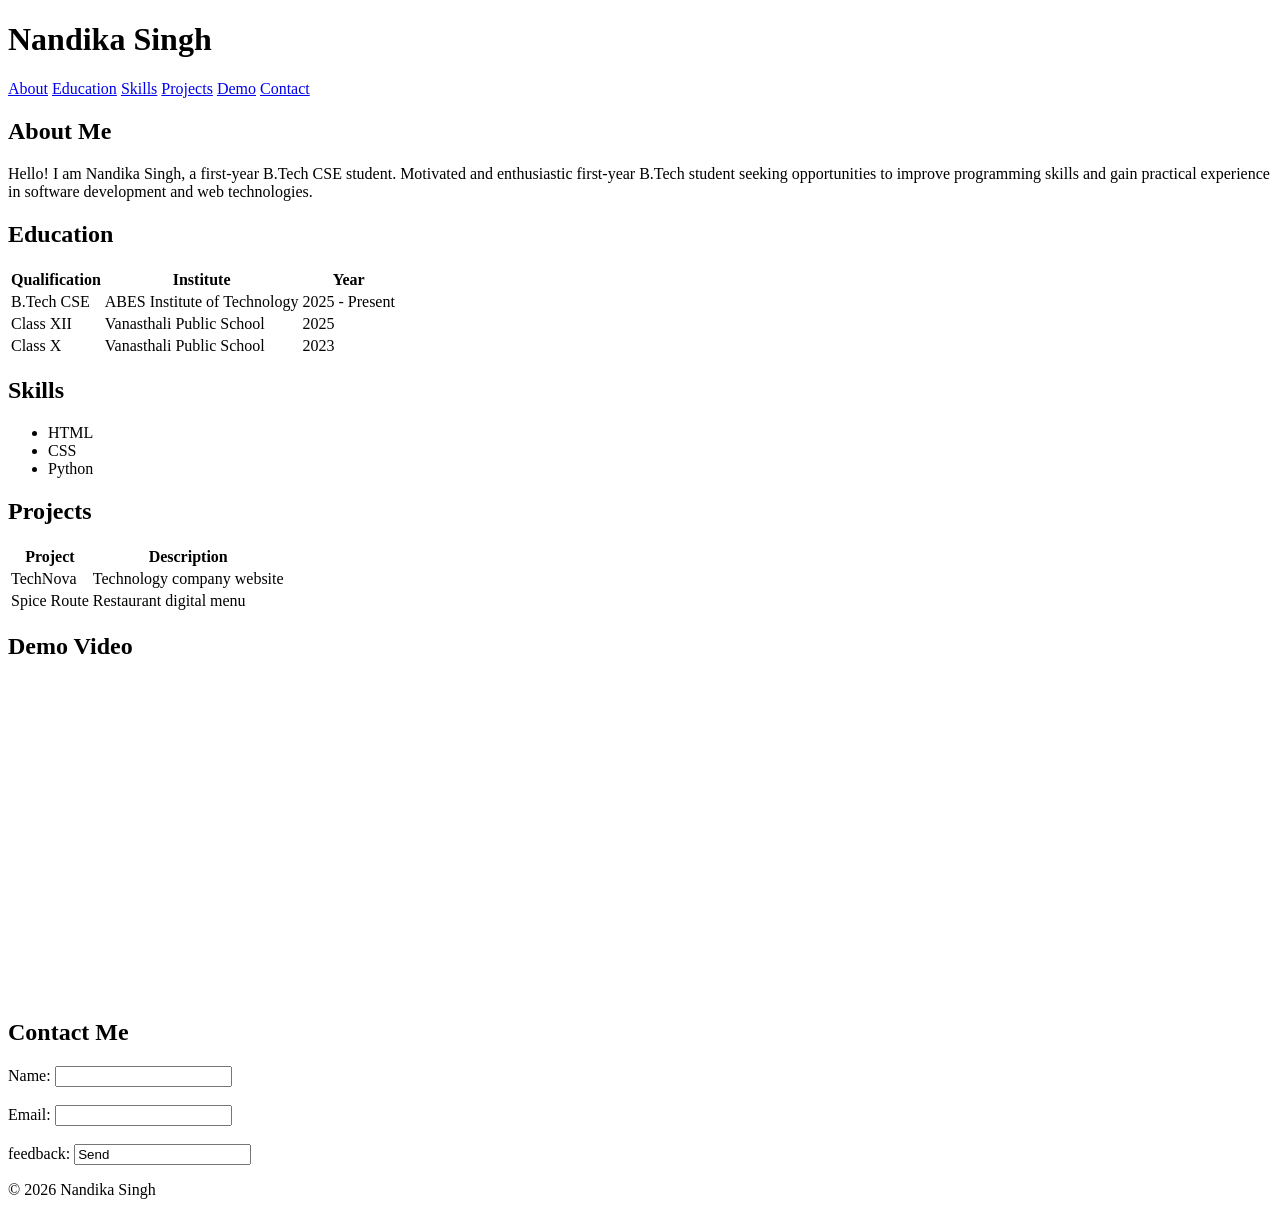
==== index.html @ 7c465b53 "Add files via upload" ====
<!DOCTYPE html>
<html>
<head>
    <title>Personal Portfolio</title>
    <link rel="stylesheet" href="css/style.css">
</head>

<body>

<header>
    <h1 id="my-name">Nandika Singh</h1>

    <nav class="nav-links">
    <a href="#about">About</a>
    <a href="#education">Education</a>
    <a href="#skills">Skills</a>
    <a href="#projects">Projects</a>
    <a href="#demo">Demo</a>
    <a href="#contact">Contact</a>
</nav>
</header>

<section id="about">
    <h2>About Me</h2>

    <p>
        Hello! I am Nandika Singh, a first-year B.Tech CSE student.
        Motivated and enthusiastic first-year B.Tech student seeking opportunities to improve programming skills and gain practical experience in software development and web technologies.
    
    </p>
</section>
<section id="education">

    <h2>Education</h2>

    <table>

        <tr>
            <th>Qualification</th>
            <th>Institute</th>
            <th>Year</th>
        </tr>

        <tr>
            <td>B.Tech CSE</td>
            <td>ABES Institute of Technology</td>
            <td>2025 - Present</td>
        </tr>

        <tr>
            <td>Class XII</td>
            <td>Vanasthali Public School</td>
            <td>2025</td>
        </tr>

        <tr>
            <td>Class X</td>
            <td>Vanasthali Public School</td>
            <td>2023</td>
        </tr>

    </table>

</section>

<section id="skills">
    <h2>Skills</h2>

    <ul class="skill-list">
        <li>HTML</li>
        <li>CSS</li>
        <li>Python</li>
    </ul>
</section>

<section id="projects">
    <h2>Projects</h2>

    <table>
        <tr>
            <th>Project</th>
            <th>Description</th>
        </tr>

        <tr>
            <td>TechNova</td>
            <td>Technology company website</td>
        </tr>

        <tr>
            <td>Spice Route</td>
            <td>Restaurant digital menu</td>
        </tr>
    </table>
</section>

<section id="demo">
    <h2>Demo Video</h2>

    <iframe width="560" height="315" src="https://www.youtube.com/embed/-4e3ewcTupM?si=_AqDE0vbQSdZ21Ln" title="YouTube video player" frameborder="0" allow="accelerometer; autoplay; clipboard-write; encrypted-media; gyroscope; picture-in-picture; web-share" referrerpolicy="strict-origin-when-cross-origin" allowfullscreen></iframe>
</section>

<section id="contact">

    <h2>Contact Me</h2>

    <form>

        <label>Name:</label>
        <input type="text" required>

        <br><br>

        <label>Email:</label>
        <input type="email" required>

        <br><br>

        <label for="feedback">feedback:</label>
        <input type=""

        <input type="submit" value="Send">

    </form>

</section>

<footer>
    <p>© 2026 Nandika Singh</p>
</footer>

</body>
</html>
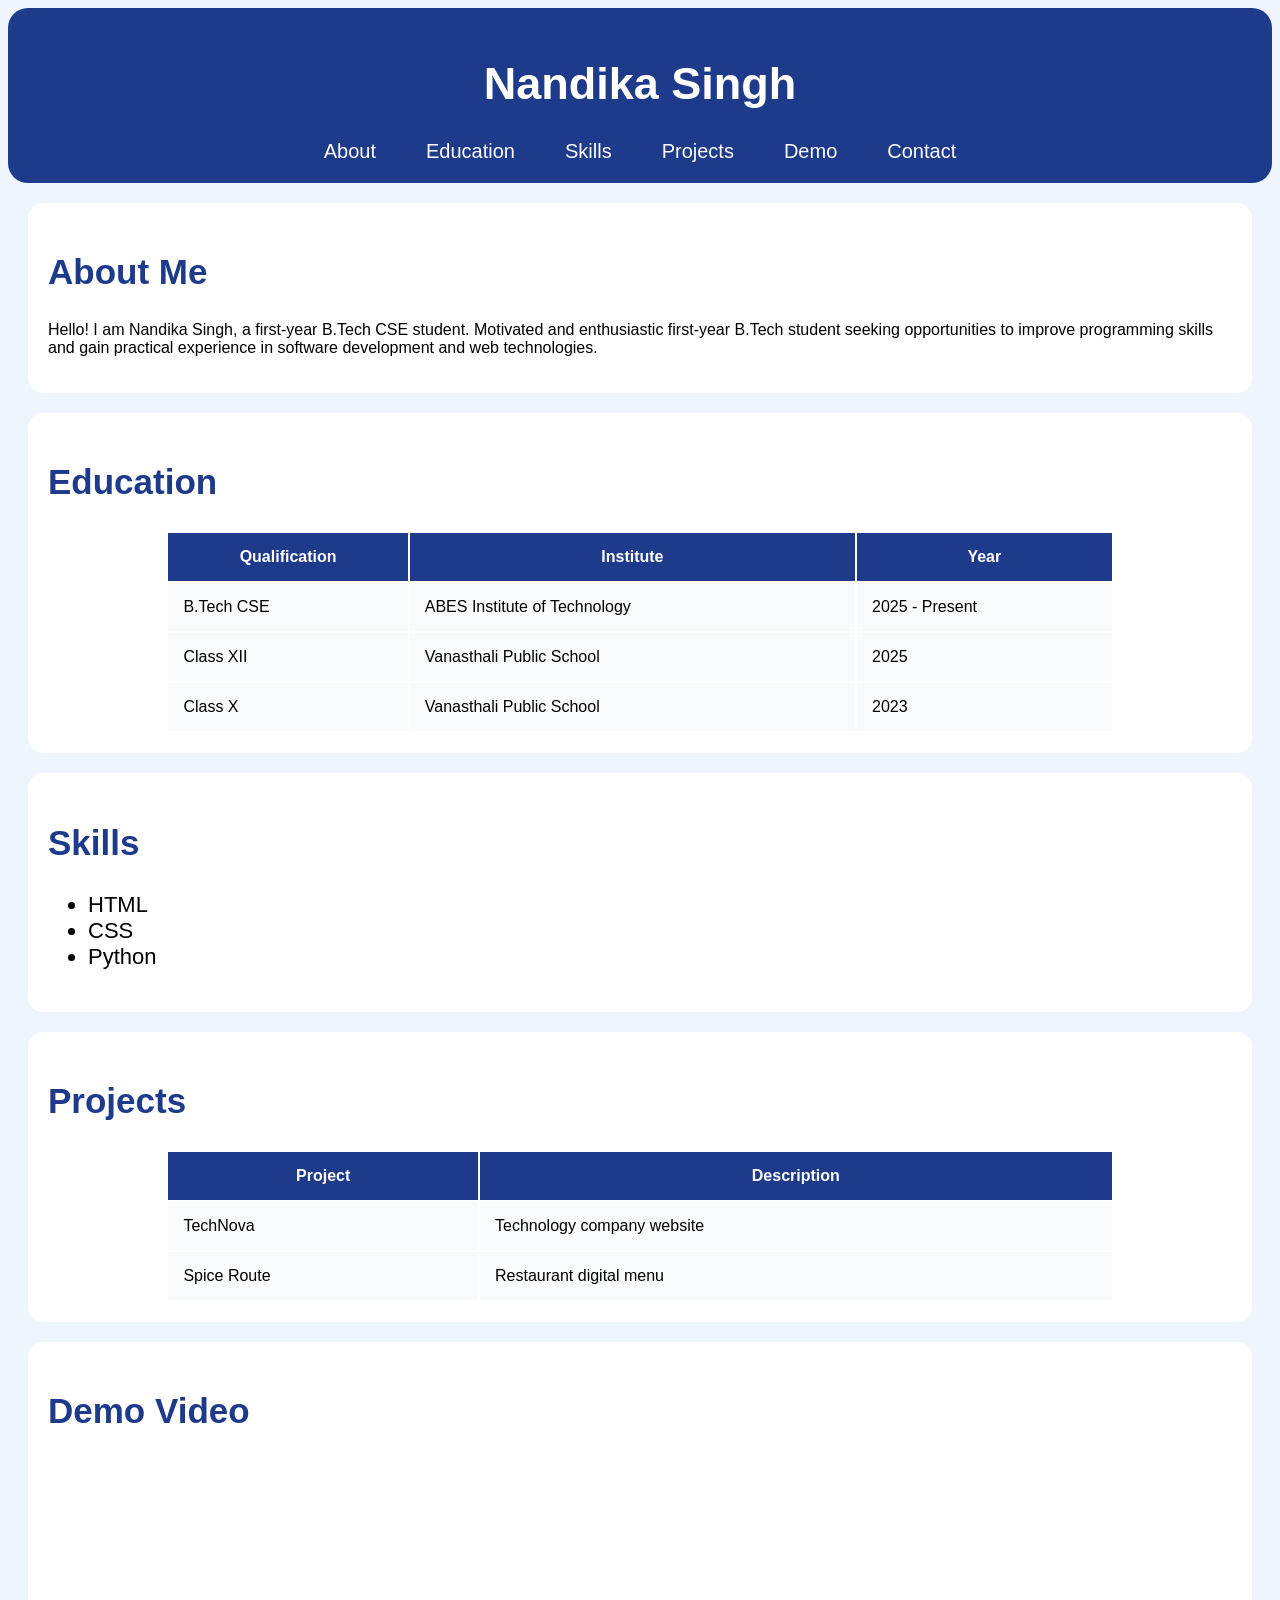
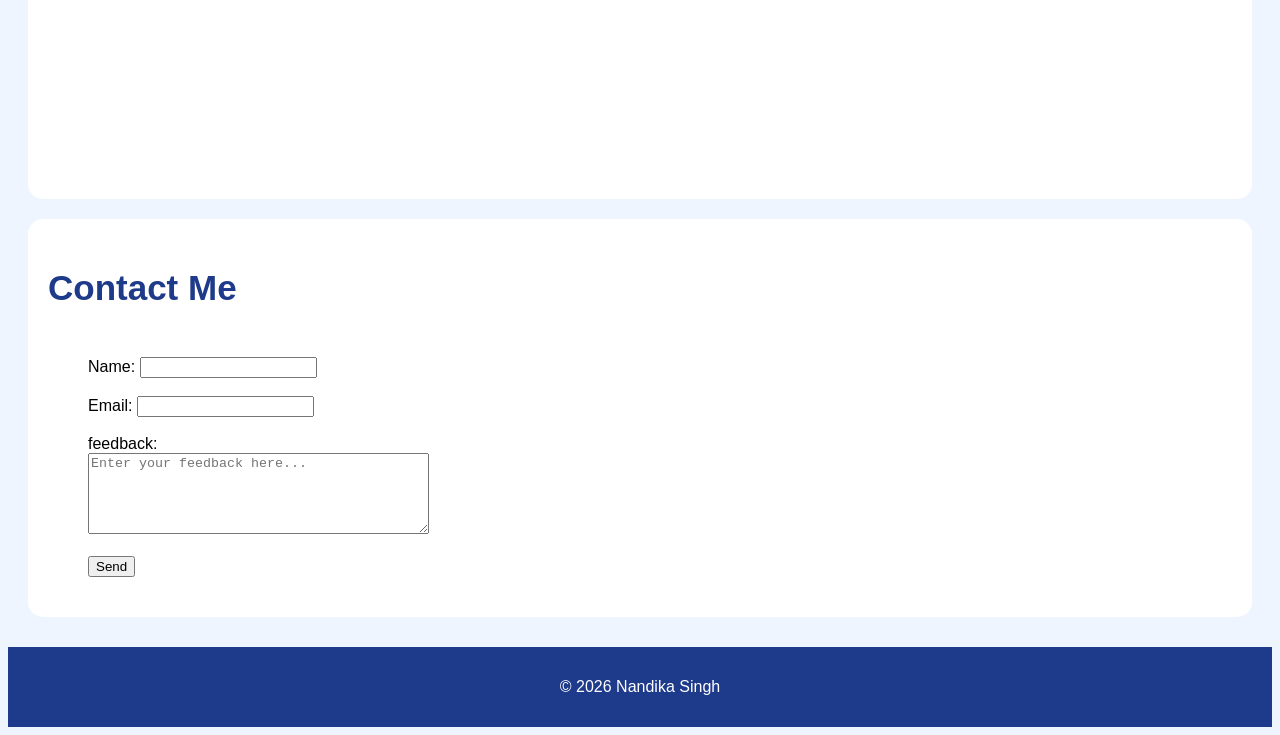
==== commit 47b8daf0: "Enhance contact form with feedback textarea Updated the contact form to include a textarea for feedb" ====
--- a/index.html
+++ b/index.html
@@ -3,6 +3,8 @@
 <head>
     <title>Personal Portfolio</title>
     <link rel="stylesheet" href="css/style.css">
+    <! NAME: NANDIKA SINGH>
+    <! ROLL NO.: 2502900100157>
 </head>
 
 <body>
@@ -117,7 +119,12 @@
         <br><br>
 
         <label for="feedback">feedback:</label>
-        <input type=""
+          <br>
+        <textarea rows="5" cols="40"
+              placeholder="Enter your feedback here..."
+              required></textarea>
+        
+        <br><br>
 
         <input type="submit" value="Send">
 
@@ -126,8 +133,8 @@
 </section>
 
 <footer>
-    <p>© 2026 Nandika Singh</p>
+    <p> &copy 2026 Nandika Singh</p>
 </footer>
 
 </body>
-</html>+</html>
--- a/css/style.css
+++ b/css/style.css
@@ -0,0 +1,124 @@
+body{
+    font-family:'Trebuchet MS',sans-serif;
+    background-color:#eef5ff;
+}
+header{
+    background-color:#1e3a8a;
+    color:white;
+    padding:20px;
+    border-radius:20px;
+    text-align:center;
+}
+
+.nav-links{
+    display:flex;
+    justify-content:center;
+    gap:50px;
+}
+
+.nav-links a{
+    color:white;
+    font-size:20px;
+    text-decoration:none;
+}
+
+footer{
+    background:#1e3a8a;
+    color:white;
+    padding:15px;
+    margin-top:30px;
+    text-align:center;
+}
+section{
+    background:white;
+    padding:20px;
+    margin:20px;
+    border-radius:15px;
+}
+
+table{
+    background:white;
+    margin:auto;
+    width:80%;
+}
+
+form{
+    background:white;
+    width:50%;
+    margin:auto;
+    padding:20px;
+    border-radius:15px;
+}
+
+header{
+    background:#1e3a8a;
+    color:white;
+    padding:20px;
+    border-radius:20px;
+}
+
+#my-name{
+    font-size:45px;
+}
+
+nav a{
+    color:white;
+    font-size:20px;
+}
+
+h2{
+    color:#1e3a8a;
+    font-size:35px;
+}
+
+.skill-list{
+    color:#000000;
+    font-size:22px;
+}
+
+table{
+    background:white;
+    margin:auto;
+    width:80%;
+}
+
+th{
+    background:#1e3a8a;
+    color:white;
+}
+
+td{
+    background:#f8fafc;
+}
+
+th,td{
+    padding:15px;
+}
+
+form{
+    background:white;
+    width:50%;
+    margin:auto;
+    padding:20px;
+    border-radius:15px;
+}
+
+#contact{
+    text-align:left;
+}
+
+form{
+    width:40%;
+    margin-left:20px;
+    margin-right:auto;
+    background:white;
+    padding:20px;
+    border-radius:15px;
+}
+
+footer{
+    background:#1e3a8a;
+    color:white;
+    padding:15px;
+    margin-top:30px;
+}
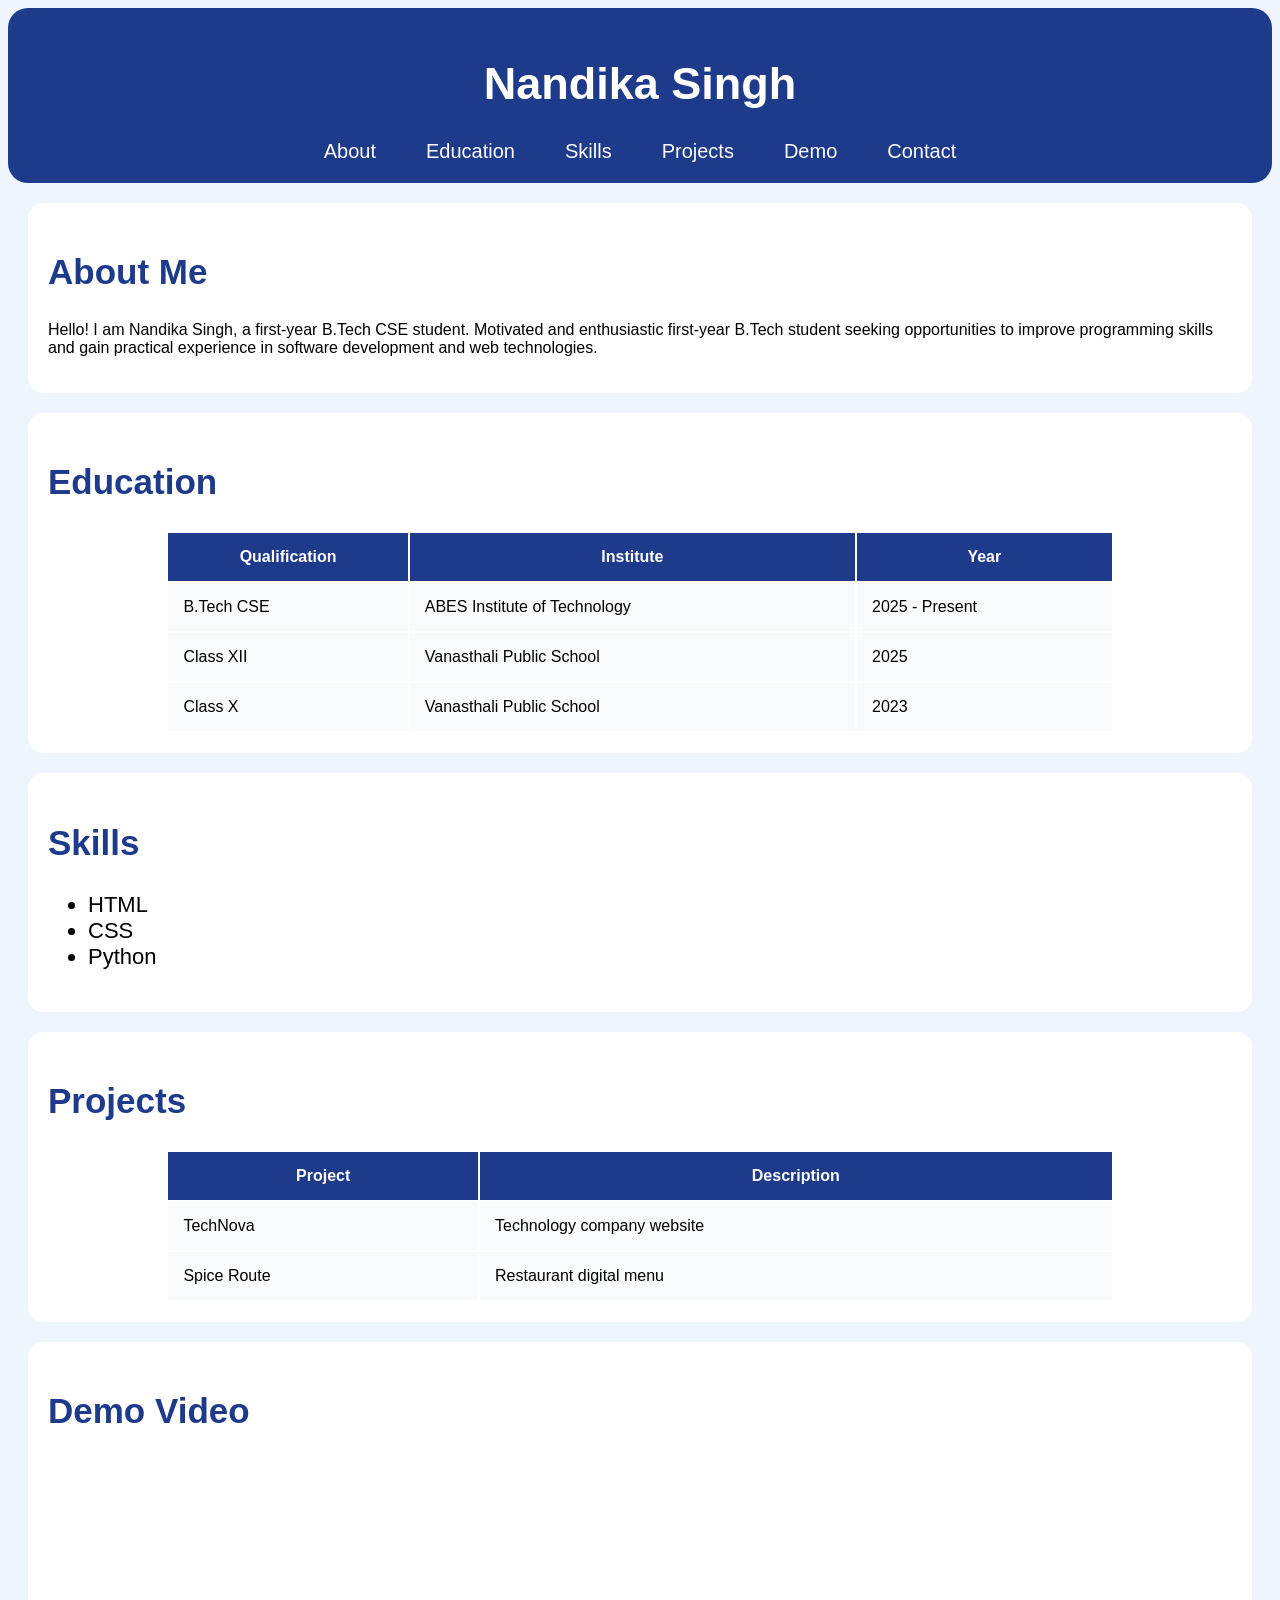
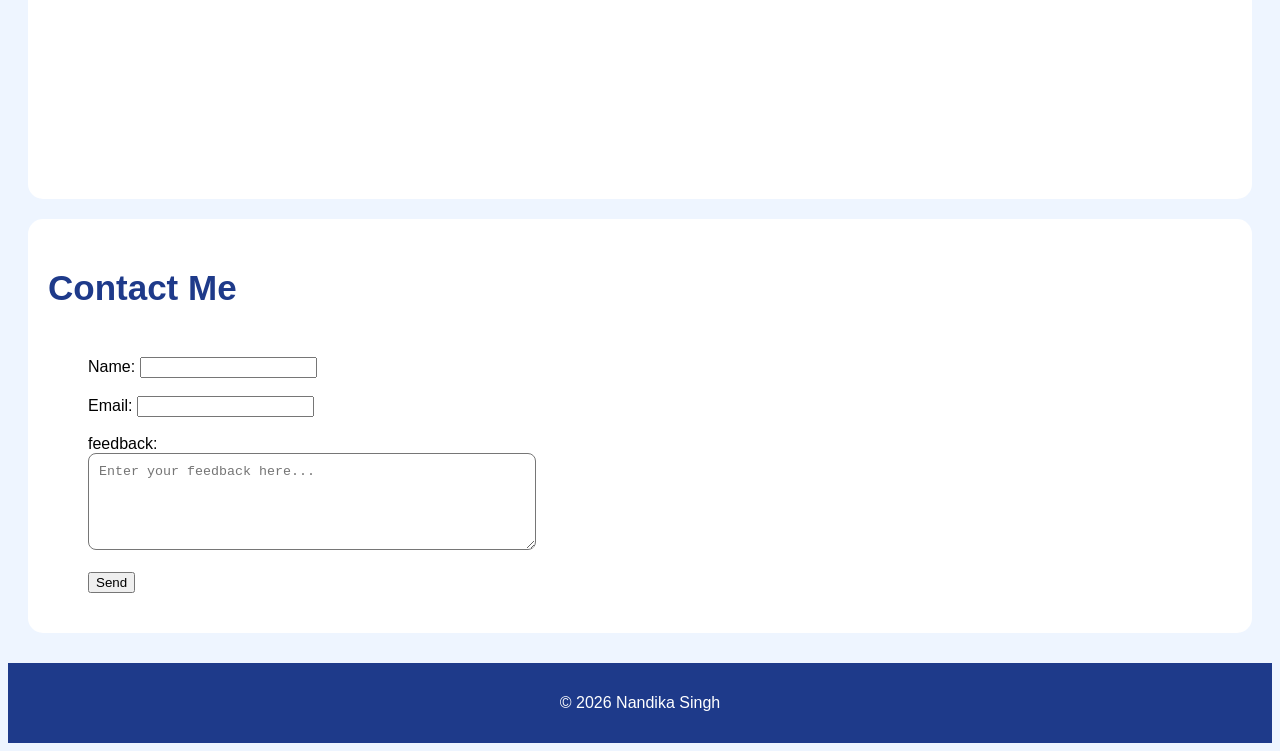
==== commit 1c2944d6: "Update index.html" ====
--- a/index.html
+++ b/index.html
@@ -2,7 +2,7 @@
 <html>
 <head>
     <title>Personal Portfolio</title>
-    <link rel="stylesheet" href="css/style.css">
+    <link rel="stylesheet" href="style.css">
     <! NAME: NANDIKA SINGH>
     <! ROLL NO.: 2502900100157>
 </head>
--- a/style.css
+++ b/style.css
@@ -0,0 +1,130 @@
+body{
+    font-family:'Trebuchet MS',sans-serif;
+    background-color:#eef5ff;
+}
+header{
+    background-color:#1e3a8a;
+    color:white;
+    padding:20px;
+    border-radius:20px;
+    text-align:center;
+}
+
+.nav-links{
+    display:flex;
+    justify-content:center;
+    gap:50px;
+}
+
+.nav-links a{
+    color:white;
+    font-size:20px;
+    text-decoration:none;
+}
+
+footer{
+    background:#1e3a8a;
+    color:white;
+    padding:15px;
+    margin-top:30px;
+    text-align:center;
+}
+section{
+    background:white;
+    padding:20px;
+    margin:20px;
+    border-radius:15px;
+}
+
+table{
+    background:white;
+    margin:auto;
+    width:80%;
+}
+
+form{
+    background:white;
+    width:50%;
+    margin:auto;
+    padding:20px;
+    border-radius:15px;
+}
+
+header{
+    background:#1e3a8a;
+    color:white;
+    padding:20px;
+    border-radius:20px;
+}
+
+#my-name{
+    font-size:45px;
+}
+
+nav a{
+    color:white;
+    font-size:20px;
+}
+
+h2{
+    color:#1e3a8a;
+    font-size:35px;
+}
+
+.skill-list{
+    color:#000000;
+    font-size:22px;
+}
+
+table{
+    background:white;
+    margin:auto;
+    width:80%;
+}
+
+th{
+    background:#1e3a8a;
+    color:white;
+}
+
+td{
+    background:#f8fafc;
+}
+
+th,td{
+    padding:15px;
+}
+
+form{
+    background:white;
+    width:50%;
+    margin:auto;
+    padding:20px;
+    border-radius:15px;
+}
+
+#contact{
+    text-align:left;
+}
+
+form{
+    width:40%;
+    margin-left:20px;
+    margin-right:auto;
+    background:white;
+    padding:20px;
+    border-radius:15px;
+}
+
+textarea{
+    width:90%;
+    padding:10px;
+    border-radius:8px;
+}
+
+footer{
+    background:#1e3a8a;
+    color:white;
+    padding:15px;
+    margin-top:30px;
+}
